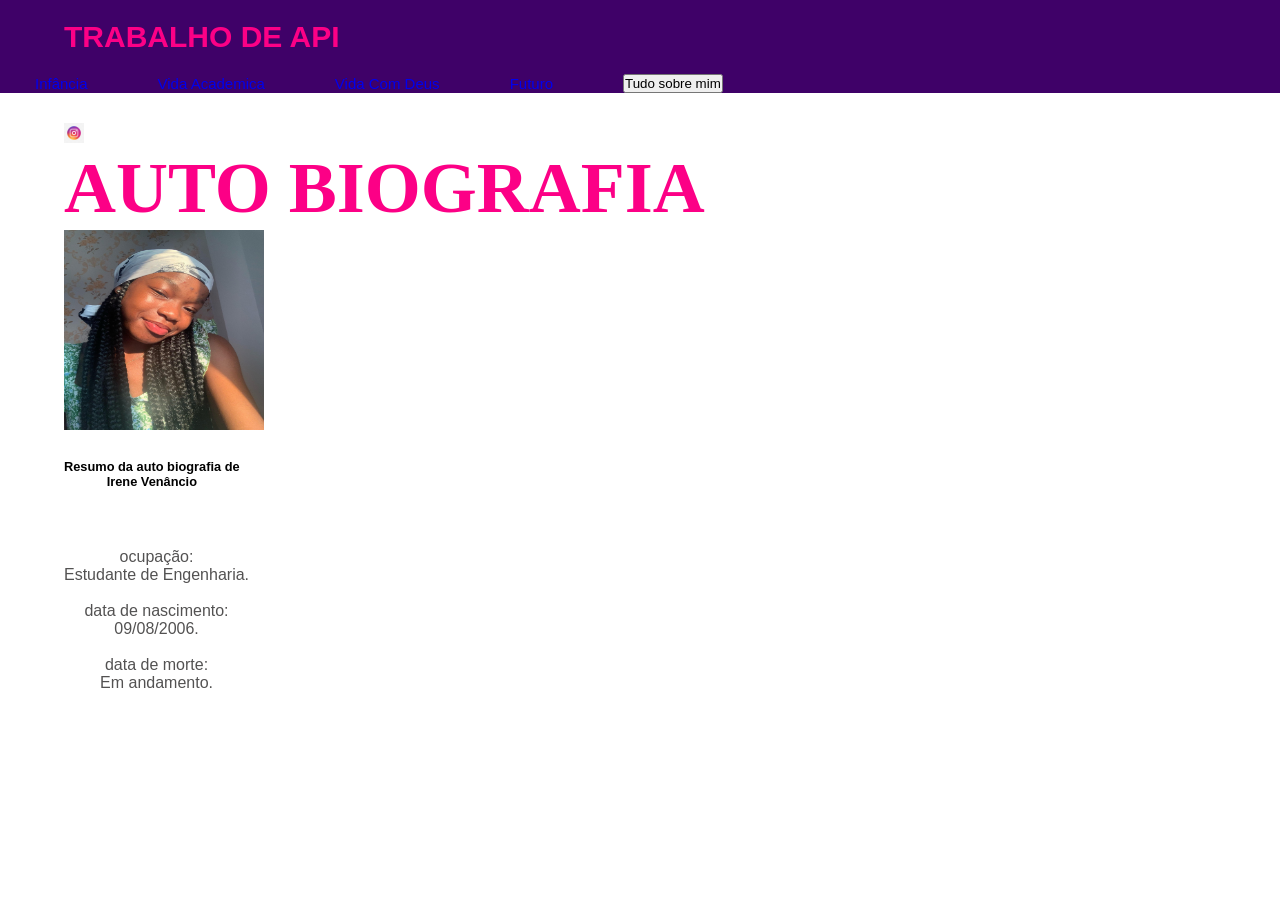
==== index.html @ 19215a69 "atualização" ====
<!DOCTYPE html>
<html lang="pt-br">
<head>
    <meta charset="UTF-8">
    <meta name="viewport" content="width=device-width, initial-scale=1.0">
    <link rel="stylesheet" href="css/style.css">
    <title>Website com html css e js</title>
</head>
<body>
    <div class="background-gradient">
        <header>
            <div class="container">
                <nav>
                    <ul class="logo">
                        <a href="index.html"> TRABALHO DE API </a>
                        </div>
                    <ul class="ul">
                        <li><a href="index.html">Infância</a></li> 
                        <li><a href="index.html">Vida Academica</a></li>
                        <li><a href="index.html">Vida Com Deus</a></li>
                        <li><a href="index.html">Futuro</a></li>
                        <li><a href="index.html"><button class="btn-gradient">Tudo sobre mim</button> </a></li>  

                    </ul>
                    <div class="menu-icon">
                        <img src="img/Hamburger Button Computer Icons Menu PNG.jpeg" alt="botão">
                    </div>
                </nav>

            </div>
        </header>
        <main>
            <div class="container">
                <div class="main-text">
                    <li><a href="https://www.instagram.com/nenisvenancio?igsh=M3pld3NrNWtsdWZ5&utm_source=qr"><img src="img/round-instagram-logo-photos-social-media-701751694793070wrsl7ybb7v.png" alt="" width="20px" height="20px"></a></li>
                    <h1>AUTO BIOGRAFIA</h1>
                   
                   
                   <img src="img/IMG-20250619-WA0004.jpg" alt="eu" width="200px" height="200px">
                   <div class="main-text">
                   <h4><p align="center"> Resumo da auto biografia de <br>
                     Irene Venâncio</p></h4></div>
                </div><br><br><br>
                <section class="resultados">
                <div class="resultados-text">
                    <p align="center"><span>
                        ocupação:
                       <br> Estudante de Engenharia. 
                       <br><br>
                       data de nascimento:
                       <br> 09/08/2006.
                       <br><br>
                       data de morte:
                       <br>Em andamento.
              </span></p>
                </div></section>
            </div>
        </main>

    </div>
    <script src="js/main.js"></script>

</body>
</html>
---- css/style.css ----
@import url('https://fonts.googleapis.com/css2?family=Montserrat:ital,wght@0,100..900;1,100..900&display=swap');
*{ margin:0;
    padding: 0;
    box-sizing: border-box; 
    text-decoration: none;
    list-style: none;


    
}
    body {
        font-family:'poppins', sans-serif; }
    :root {
       --cor-fundo: #3f0168;
       --cor-texto: #f0ebeb;
       --cor-destaque: #d00277;
       --degrade-bnt: linear-gradient(#fe9611, # ff5c00);
       --cor-botao: #d00277;
       --cor-botao-hover: #ffffff;
     }
     .background-gradient {
         background-color: var(--cor-fundo) 
     }
     .container { max-width: 1440px;
        margin: 0 5%;
        padding:0 auto;}

        .btn-gradiente {
            padding: 10px 25px;
            color:#d00277;
            border: none;
            cursor: pointer;
            background-image: var(--degrade-bnt);
           
        }

        nav { display: flex;
            justify-content: space-between;
            align-items:center;
            padding: 20px 0;}

            .logo a{ 
        font-size: 30px;
        font-weight: bold;
        color: rgb(252, 0, 134);
     }

     .ul { 
         display: flex;
         align-items: center;
         
}
    

 .ul li{ 
       margin: 0% 35px;
       font-size: 15px;

    }

    .ul li{ 
       color: black;
        
    }
    main .container { 
        display: flex;
        align-items: baseline;
        justify-content: space-between;
        margin-top: 30px;

      
    }
    .main-text {
       width: 50%;
       color:rgb(252, 0, 134)

    }
    .main-text h1 {
       font-size: 4.5rem;
       font-family: Georgia, 'Times New Roman', Times, serif;

    }
    .main-text div {
       display: flex;
       align-items: center;
       margin-top: 20px;

    }
    .main-img {
      width: 30%;}
      .main-img img  {
      width: 60%;}
      Main .container {
        flex-direction: column;
      } 
      main .container .main-img {
      width: 100;}
      main .container .main-text {
      width: 100%;}
      main .container .main-text h4 {
      font-size: 0.8rem;
      align-items: center;
      color: black;
      margin-top: 5px;
      font-family: poppins, sans-serif;
      }
      .resultados {
      font-size: 1rem;
      color: rgb(83, 82, 82);
      margin-top: 5px;
      }
      .menu-icon{display: none;
        position: relative;
        z-index: 10;
}
@media (max-width: 960px) {
    nav{
        background-color: #3f0168;
         .menu-icon{display: block;
}
    }
    .ul {
        position: fixed;
        background-color: darkred;
         top: 0%;
         width: 100%;
         left: 100%;
         height: 100%;
         transition:0.3s ;
}
    }
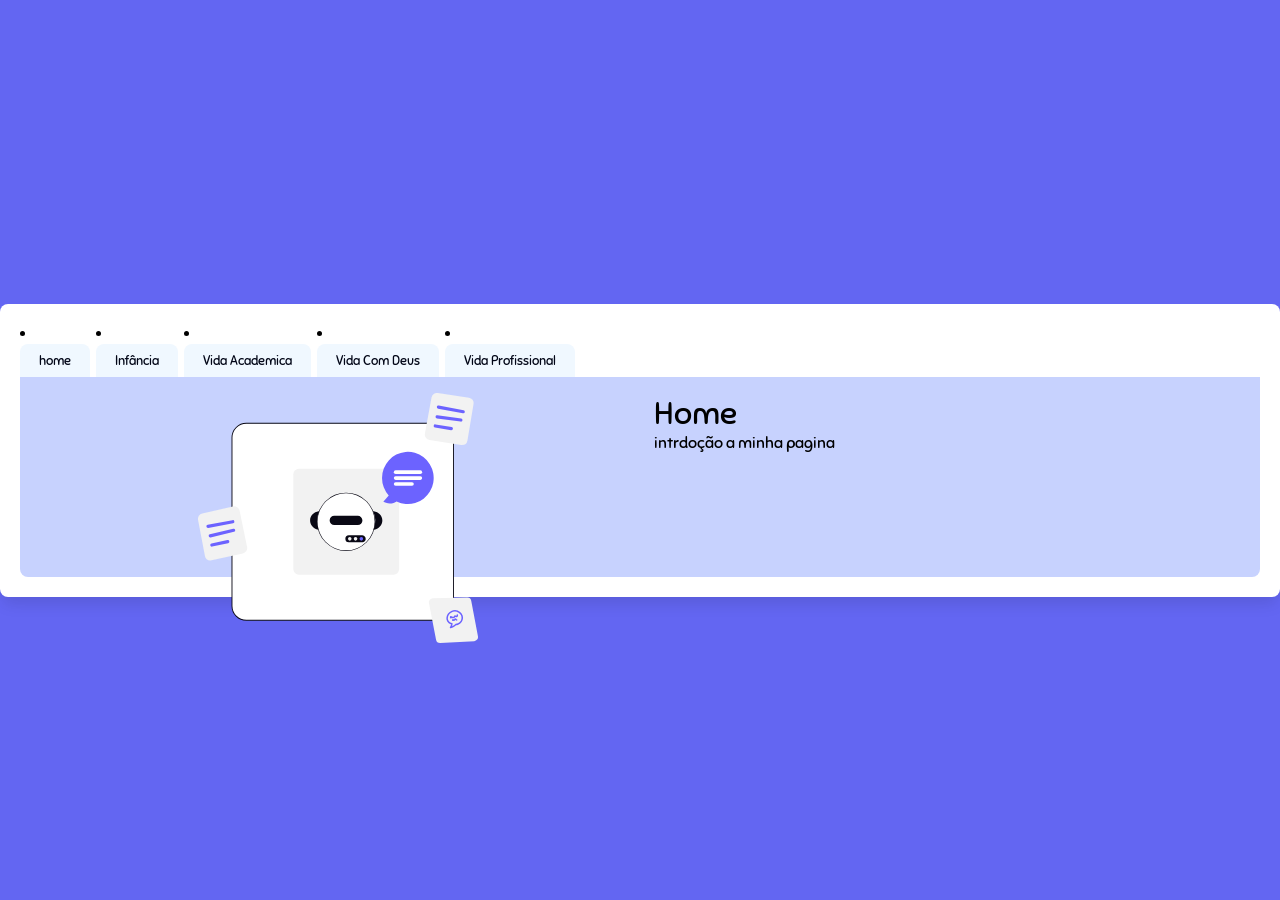
==== commit 60bc60c9: "atualização" ====
--- a/index.html
+++ b/index.html
@@ -3,62 +3,37 @@
 <head>
     <meta charset="UTF-8">
     <meta name="viewport" content="width=device-width, initial-scale=1.0">
-    <link rel="stylesheet" href="css/style.css">
-    <title>Website com html css e js</title>
+    <link rel="stylesheet" href="css/styles.css">
+    <title>EMI11</title>
 </head>
 <body>
-    <div class="background-gradient">
-        <header>
-            <div class="container">
-                <nav>
-                    <ul class="logo">
-                        <a href="index.html"> TRABALHO DE API </a>
-                        </div>
-                    <ul class="ul">
-                        <li><a href="index.html">Infância</a></li> 
-                        <li><a href="index.html">Vida Academica</a></li>
-                        <li><a href="index.html">Vida Com Deus</a></li>
-                        <li><a href="index.html">Futuro</a></li>
-                        <li><a href="index.html"><button class="btn-gradient">Tudo sobre mim</button> </a></li>  
+<div id="container">
+    <div class="tab-buttons">
 
-                    </ul>
-                    <div class="menu-icon">
-                        <img src="img/Hamburger Button Computer Icons Menu PNG.jpeg" alt="botão">
-                    </div>
-                </nav>
+           <li><a href="index.html"><button class="tab-btn " content-id="home">home</button></a></li>
+        
+            <li><a href="infanica.html"><button class="tab-btn " content-id="infancia">Infância</button></a></li>
 
-            </div>
-        </header>
-        <main>
-            <div class="container">
-                <div class="main-text">
-                    <li><a href="https://www.instagram.com/nenisvenancio?igsh=M3pld3NrNWtsdWZ5&utm_source=qr"><img src="img/round-instagram-logo-photos-social-media-701751694793070wrsl7ybb7v.png" alt="" width="20px" height="20px"></a></li>
-                    <h1>AUTO BIOGRAFIA</h1>
-                   
-                   
-                   <img src="img/IMG-20250619-WA0004.jpg" alt="eu" width="200px" height="200px">
-                   <div class="main-text">
-                   <h4><p align="center"> Resumo da auto biografia de <br>
-                     Irene Venâncio</p></h4></div>
-                </div><br><br><br>
-                <section class="resultados">
-                <div class="resultados-text">
-                    <p align="center"><span>
-                        ocupação:
-                       <br> Estudante de Engenharia. 
-                       <br><br>
-                       data de nascimento:
-                       <br> 09/08/2006.
-                       <br><br>
-                       data de morte:
-                       <br>Em andamento.
-              </span></p>
-                </div></section>
-            </div>
-        </main>
+            <li><a href="vidaacademica.html"></a><button class="tab-btn " content-id="vidaacademica">Vida Academica</button></a></li>
+        
+            <li><a href="vidacomDeus.html"></a><button class="tab-btn " content-id="vidacomDeus">Vida Com Deus</button></a></li>
 
+           <li><a href="futuroprofissional.html"></a><button class="tab-btn " content-id="futuroprofissional">Vida Profissional</button></a></li>
+            
+        
     </div>
-    <script src="js/main.js"></script>
-
+        <div class="tab-contents">
+        <div class="content show" id="home">
+           <img src="img/undraw_chat-bot_c8iw.svg" alt="home img" class="content-img">
+           <div class="infos">
+            <h1 class="content-title">Home</h1>
+            <p class="content-descriptoin">intrdoção a minha pagina</p>
+           </div> 
+        
+       </div>
+    </div>
+    </div>
+</div>
+   <script src="js/main.js"></script>
 </body>
 </html>
--- a/css/styles.css
+++ b/css/styles.css
@@ -0,0 +1,76 @@
+@import url('https://fonts.googleapis.com/css2?family=Quicksand:wght@300..700&family=Sniglet:wght@400;800&display=swap');
+.content{ 
+    display: none;
+    width: 100%;
+    height: 200px;
+  
+}
+
+.content.show { 
+    display: flex ;
+   gap: 14px;
+   background-color: #c7d2fe ;
+   border-radius: 0px 0px 8px 8px ;
+   padding: 16px;
+}
+.content-img { 
+    width: 50%;
+    height: 250px;
+
+}
+
+*  { 
+   margin: 0%;
+   padding: 0%;
+   box-sizing: border-box;
+  font-family: "Sniglet", system-ui;
+  font-weight: 500;
+  font-style: normal;
+
+}
+
+body  { 
+    background-color: #6366f2;
+    display: flex;
+    align-items: center;
+    justify-content: center;
+     min-height : 100vh
+
+}
+
+#container  { 
+   background-color: white;
+   width: 600%;
+   padding: 20px;
+   border-radius: 8px;
+   box-shadow: 0px 10px 15px -3px rgba(0, 0, 0, 0.1);
+
+}
+
+.tab-buttons { 
+   display: flex;
+   gap: 6px;
+
+
+}
+
+.tab-btn  { 
+    width: 100%;
+    border: none;
+    color: #020617;
+    background-color: #f0f8ff;
+    border-radius: 8px 8px 0px 0px ;
+    padding: 8px;
+    cursor: pointer;
+    transition: backgroud-color .3s ease;
+}
+
+.tab-btn.active  { 
+    background-color: #c7d2fe;
+
+}
+
+.tab-btn:hover  { 
+   background-color: #a5b4fc;
+
+}
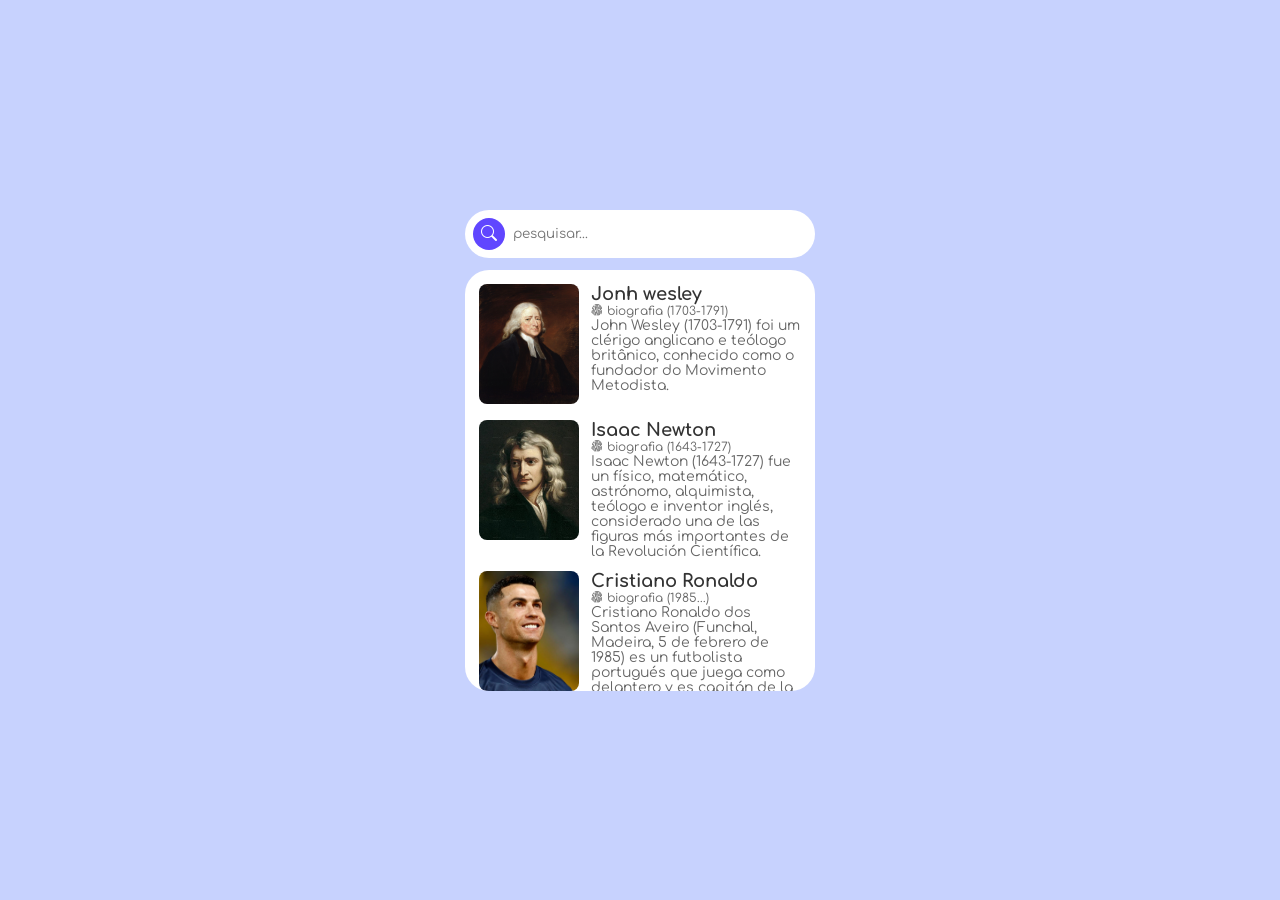
==== commit 2bff58e7: "atualização" ====
--- a/index.html
+++ b/index.html
@@ -3,37 +3,100 @@
 <head>
     <meta charset="UTF-8">
     <meta name="viewport" content="width=device-width, initial-scale=1.0">
+    <link rel="stylesheet" href="https://cdn.jsdelivr.net/npm/bootstrap-icons@1.13.1/font/bootstrap-icons.min.css">
     <link rel="stylesheet" href="css/styles.css">
     <title>EMI11</title>
 </head>
 <body>
 <div id="container">
-    <div class="tab-buttons">
+    <div class="input-group">
+        <div class="input-icon">
+            <i class="bi bi-search"></i>
+        </div>
+        <input id="search" 
+        type="text" 
+        class="input-field" 
+        placeholder="pesquisar..."> 
 
-           <li><a href="index.html"><button class="tab-btn " content-id="home">home</button></a></li>
-        
-            <li><a href="infanica.html"><button class="tab-btn " content-id="infancia">Infância</button></a></li>
+    </div>
+    <ul class="items">
+<li class="item">
+<div class="item-image">
+<img src="img/jonh wesley.jpg" alt="jonh">
+</div>
+<div class="item-content">
+<h2 class="item-title">
+    Jonh wesley
+</h2>
+<p class="item-subtitle">
+<i class="bi bi-fingerprint"></i>
+biografia (1703-1791)
+</p>
+<p class="item-description">
+   John Wesley (1703-1791) foi um clérigo anglicano e teólogo britânico, conhecido como o fundador do Movimento Metodista. 
+</p>
+</div>
+</li>
+<li class="item">
+<div class="item-image">
+<img src="img/isaac newton.jpg" alt="isaac">
+</div>
+<div class="item-content">
+<h2 class="item-title">
+    Isaac Newton
+</h2>
+<p class="item-subtitle">
+<i class="bi bi-fingerprint"></i>
+biografia (1643-1727)
+</p>
+<p class="item-description">
+Isaac Newton (1643-1727) fue un físico, matemático, astrónomo, alquimista, teólogo e inventor inglés, considerado una de las figuras más importantes de la Revolución Científica.
+</p>
+</div>
+</li>
 
-            <li><a href="vidaacademica.html"></a><button class="tab-btn " content-id="vidaacademica">Vida Academica</button></a></li>
-        
-            <li><a href="vidacomDeus.html"></a><button class="tab-btn " content-id="vidacomDeus">Vida Com Deus</button></a></li>
+<li class="item">
+<div class="item-image">
+<img src="img/Ronaldo.jpg" alt="Ronaldo">
+</div>
+<div class="item-content">
+<h2 class="item-title">
+    Cristiano Ronaldo
+</h2>
+<p class="item-subtitle">
+<i class="bi bi-fingerprint"></i>
+biografia (1985...)
+</p>
+<p class="item-description">
+  Cristiano Ronaldo dos Santos Aveiro (Funchal, Madeira, 5 de febrero de 1985) es un futbolista portugués que juega como delantero y es capitán de la selección de Portugal. 
+</p>
+</div>
+</li>
 
-           <li><a href="futuroprofissional.html"></a><button class="tab-btn " content-id="futuroprofissional">Vida Profissional</button></a></li>
-            
-        
-    </div>
-        <div class="tab-contents">
-        <div class="content show" id="home">
-           <img src="img/undraw_chat-bot_c8iw.svg" alt="home img" class="content-img">
-           <div class="infos">
-            <h1 class="content-title">Home</h1>
-            <p class="content-descriptoin">intrdoção a minha pagina</p>
-           </div> 
-        
-       </div>
-    </div>
-    </div>
+<li class="item">
+<div class="item-image">
+<img src="img/eu.jpg" alt="eu">
 </div>
+<div class="item-content">
+<h2 class="item-title">
+   Irene Venâncio
+</h2>
+<p class="item-subtitle">
+<i class="bi bi-fingerprint"></i>
+biografia (2006..)
+</p>
+<p class="item-description">
+   John Wesley (1703-1791) foi um clérigo anglicano e teólogo britânico, conhecido como o fundador do Movimento Metodista. 
+</p>
+</div>
+</li>
+
+    </ul>
+</div>
+
+
+
+
    <script src="js/main.js"></script>
 </body>
 </html>
--- a/css/styles.css
+++ b/css/styles.css
@@ -1,76 +1,97 @@
-@import url('https://fonts.googleapis.com/css2?family=Quicksand:wght@300..700&family=Sniglet:wght@400;800&display=swap');
-.content{ 
-    display: none;
-    width: 100%;
-    height: 200px;
-  
+@import url('https://fonts.googleapis.com/css2?family=Comfortaa:wght@300..700&display=swap');
+*{
+    margin: 0;
+    padding: 0;
+    box-sizing: border-box;
+ font-family: "Comfortaa", sans-serif;
 }
 
-.content.show { 
-    display: flex ;
-   gap: 14px;
-   background-color: #c7d2fe ;
-   border-radius: 0px 0px 8px 8px ;
-   padding: 16px;
+body{
+   min-height: 100vh;
+   display: flex;
+   align-items: center;
+   justify-content: center;
+   background-color: #c7d2fe;
 }
-.content-img { 
-    width: 50%;
-    height: 250px;
+
+.input-group{ 
+    display: flex;
+    align-items: center;
+    background-color: #ffff;
+    padding: 8px 16px 8px 8px ;
+    border-radius: 24px;
+    gap: 8px;
+    
 
 }
 
-*  { 
-   margin: 0%;
-   padding: 0%;
-   box-sizing: border-box;
-  font-family: "Sniglet", system-ui;
-  font-weight: 500;
-  font-style: normal;
+.input-field{
+    width: 100%;
+    border: none;
+    background-color: transparent;
 
 }
 
-body  { 
-    background-color: #6366f2;
+.input-field :focus {
+    outline: none;
+}
+
+.items{
+    display: flex;
+    flex-direction: column;
+    gap: 12px;
+    list-style: none;
+    margin-top: 12px;
+    background-color: #ffff;
+    border-radius: 24px;
+    padding: 14px;
+    width: 350px;
+    height: 421px;
+    overflow-y: auto;
+
+}
+
+.item{
+    display: flex;
+    gap: 12px;
+
+}
+
+.input-icon {
     display: flex;
     align-items: center;
     justify-content: center;
-     min-height : 100vh
-
-}
-
-#container  { 
-   background-color: white;
-   width: 600%;
-   padding: 20px;
-   border-radius: 8px;
-   box-shadow: 0px 10px 15px -3px rgba(0, 0, 0, 0.1);
-
-}
-
-.tab-buttons { 
-   display: flex;
-   gap: 6px;
+    border-radius: 100%;
+min-width: 32px;
+min-height: 32px;
+background-color: #6046ff;
+color: #ffff;
 
 
 }
 
-.tab-btn  { 
-    width: 100%;
-    border: none;
-    color: #020617;
-    background-color: #f0f8ff;
-    border-radius: 8px 8px 0px 0px ;
-    padding: 8px;
-    cursor: pointer;
-    transition: backgroud-color .3s ease;
+.item-image img {
+    width: 100px;
+    height: 120px;
+    object-fit: cover;
+    border-radius: 8px;
+   
 }
 
-.tab-btn.active  { 
-    background-color: #c7d2fe;
+.item-title{
+    font-size: 18px;
+    color: #333;
+}
+
+.item-subtitle{
+    font-size: 12px;
+    color: #666;
 
 }
 
-.tab-btn:hover  { 
-   background-color: #a5b4fc;
+.item-description{
+    font-size: 14px;
+    color: #666;
+}
 
-}
+
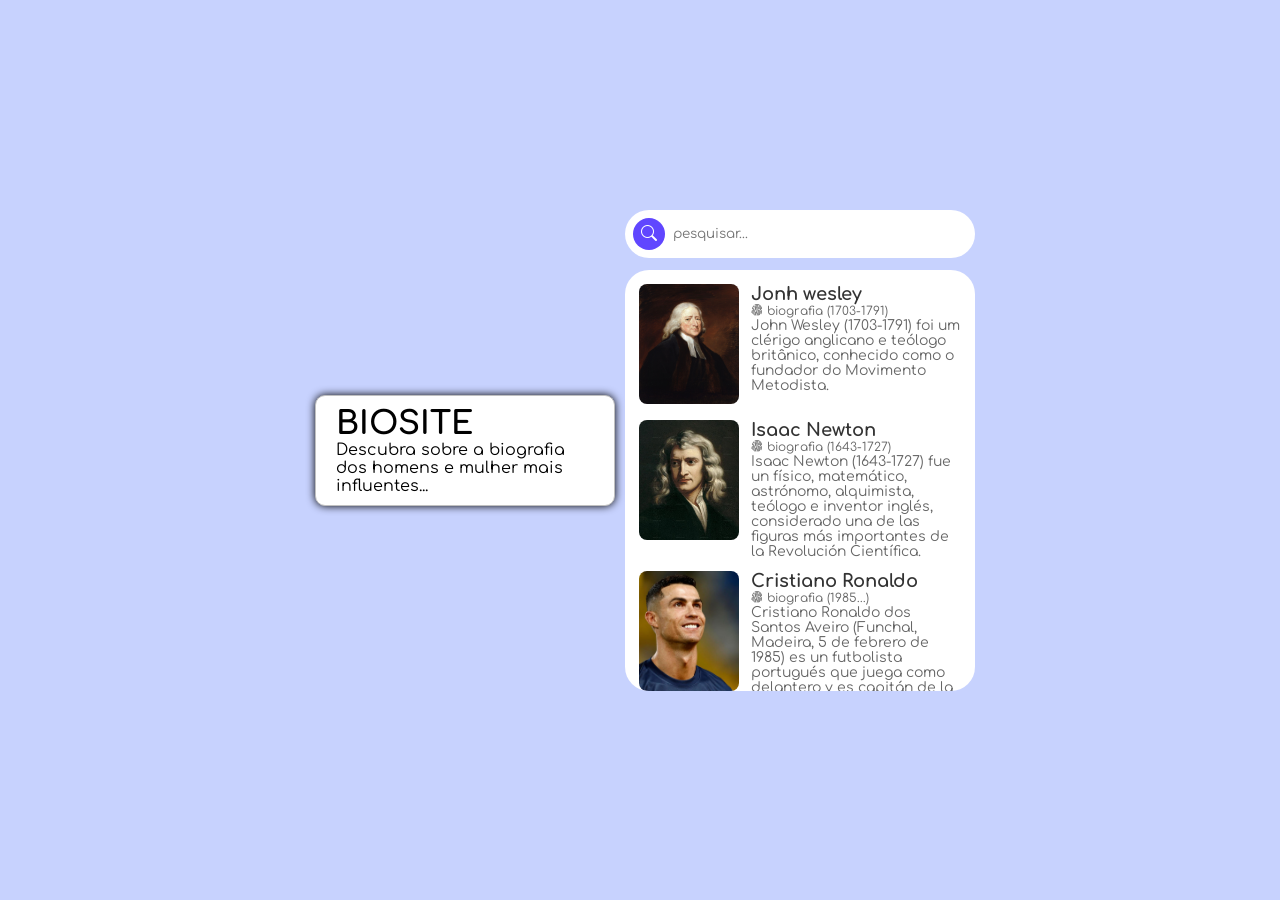
==== commit bde2de06: "atualização" ====
--- a/index.html
+++ b/index.html
@@ -8,15 +8,21 @@
     <title>EMI11</title>
 </head>
 <body>
+    <div class="card-container">
+        <div class="card">
+            <h1>BIOSITE</h1>
+            <P>Descubra sobre a biografia dos homens e mulher mais influentes...</P>
+        </div>
+         </div>
 <div id="container">
     <div class="input-group">
         <div class="input-icon">
-            <i class="bi bi-search"></i>
+                <i class="bi bi-search"></i>
         </div>
         <input id="search" 
         type="text" 
         class="input-field" 
-        placeholder="pesquisar..."> 
+        placeholder="pesquisar...">
 
     </div>
     <ul class="items">
--- a/css/styles.css
+++ b/css/styles.css
@@ -94,4 +94,19 @@
     color: #666;
 }
 
+.card-container {
+    display: flex;
+    flex-wrap: wrap;
+    justify-content: center;
+}
 
+.card {
+    width: 300px;
+    background-color: #ffff;
+    border: 1px solid #c0c0c0;
+    border-radius: 10px;
+    margin: 10px;
+    padding: 10px 20px;
+    box-shadow: 0 0 8px rgba(0, 0, 0,01);
+}
+
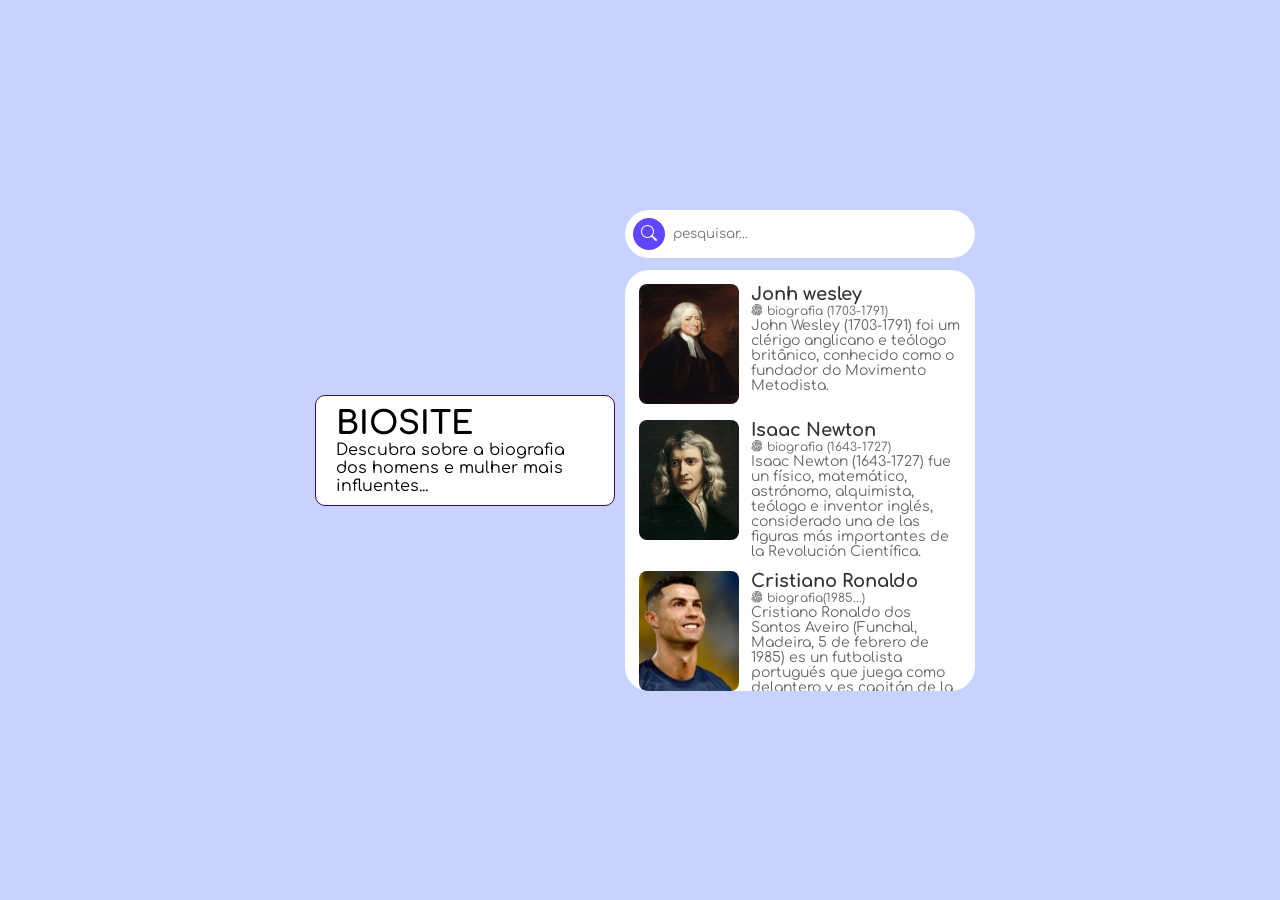
==== commit cef3947e: "atualização" ====
--- a/index.html
+++ b/index.html
@@ -71,7 +71,7 @@
 </h2>
 <p class="item-subtitle">
 <i class="bi bi-fingerprint"></i>
-biografia (1985...)
+biografia(1985...)
 </p>
 <p class="item-description">
   Cristiano Ronaldo dos Santos Aveiro (Funchal, Madeira, 5 de febrero de 1985) es un futbolista portugués que juega como delantero y es capitán de la selección de Portugal. 
@@ -81,7 +81,7 @@
 
 <li class="item">
 <div class="item-image">
-<img src="img/eu.jpg" alt="eu">
+<a href="futuroprofissional.html"><img src="img/eu.jpg" alt="eu"></a>
 </div>
 <div class="item-content">
 <h2 class="item-title">
--- a/css/styles.css
+++ b/css/styles.css
@@ -1,6 +1,6 @@
 @import url('https://fonts.googleapis.com/css2?family=Comfortaa:wght@300..700&display=swap');
-*{
-    margin: 0;
+
+*{margin: 0;
     padding: 0;
     box-sizing: border-box;
  font-family: "Comfortaa", sans-serif;
@@ -94,7 +94,7 @@
     color: #666;
 }
 
-.card-container {
+.Card-container{
     display: flex;
     flex-wrap: wrap;
     justify-content: center;
@@ -102,11 +102,11 @@
 
 .card {
     width: 300px;
-    background-color: #ffff;
-    border: 1px solid #c0c0c0;
+    background-color: #fff;
+    border: 1px solid #4f0165;
     border-radius: 10px;
     margin: 10px;
     padding: 10px 20px;
-    box-shadow: 0 0 8px rgba(0, 0, 0,01);
-}
+    box-shadow: 0 0 8px rgba(0 0 0,0.1);
 
+}
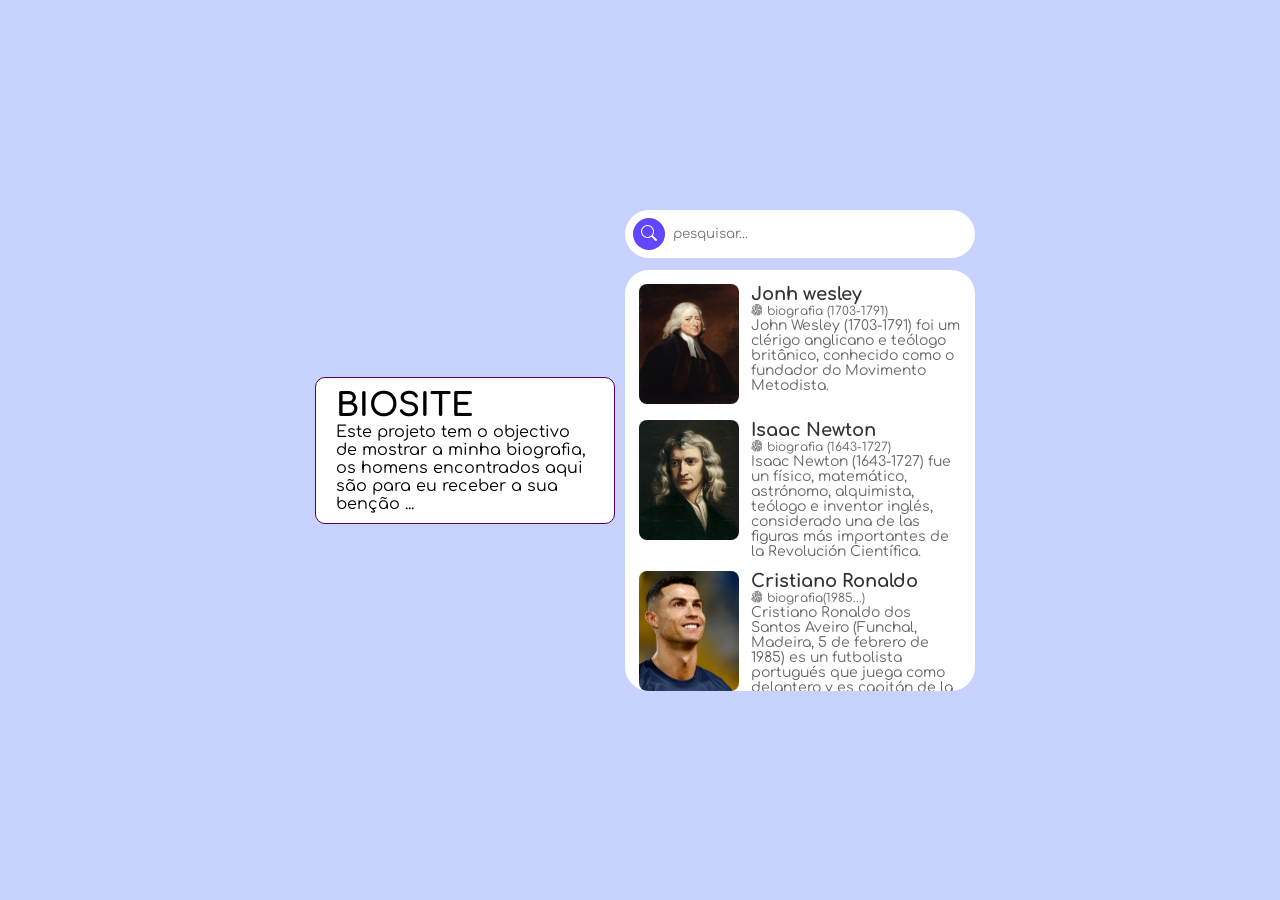
==== commit a66bf6d7: "FIM" ====
--- a/index.html
+++ b/index.html
@@ -11,7 +11,7 @@
     <div class="card-container">
         <div class="card">
             <h1>BIOSITE</h1>
-            <P>Descubra sobre a biografia dos homens e mulher mais influentes...</P>
+            <P>Este projeto tem o objectivo de mostrar a minha biografia, os homens encontrados aqui são para eu receber a sua benção ...</P>
         </div>
          </div>
 <div id="container">
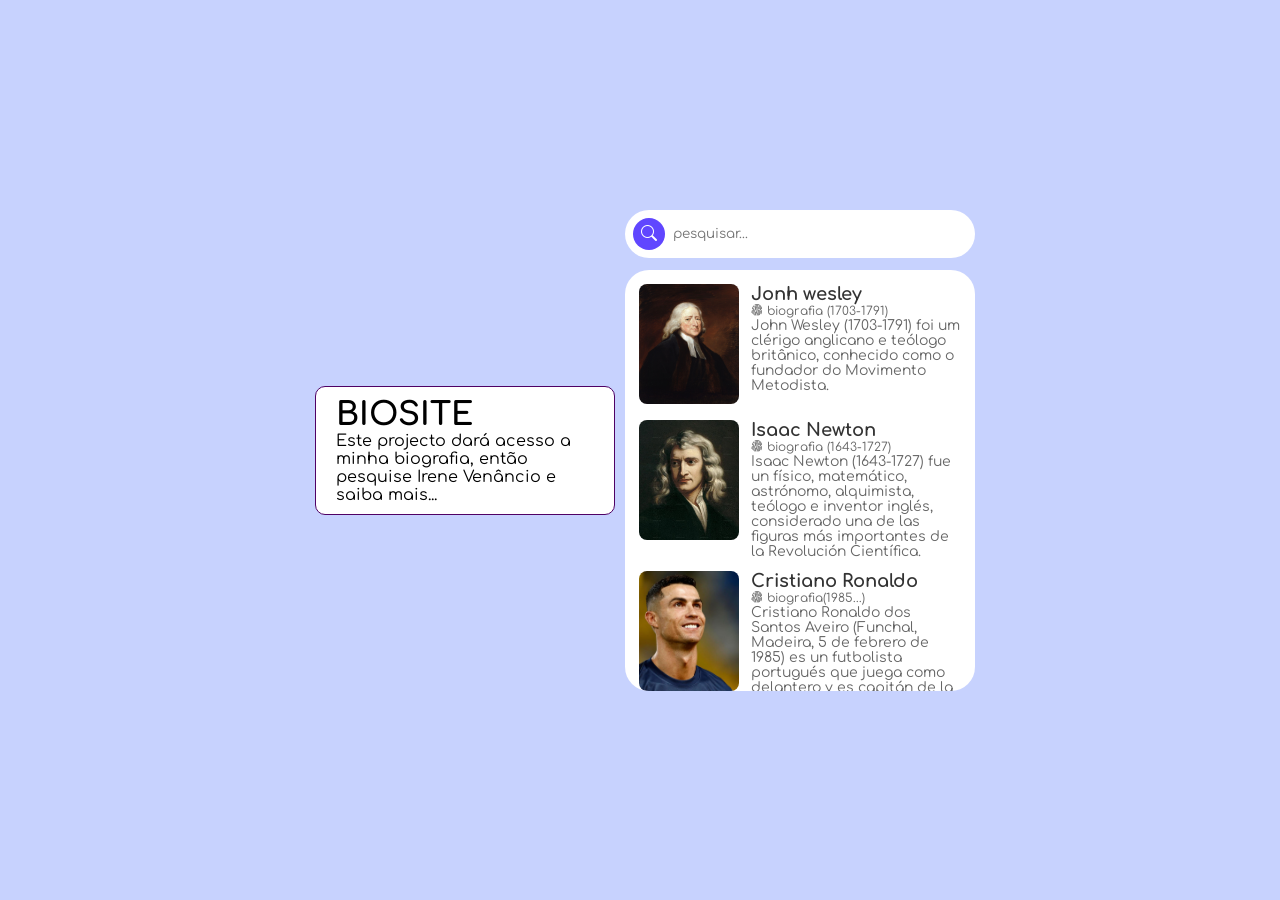
==== commit 26b0182b: "fim" ====
--- a/index.html
+++ b/index.html
@@ -11,8 +11,7 @@
     <div class="card-container">
         <div class="card">
             <h1>BIOSITE</h1>
-            <P>Este projeto tem o objectivo de mostrar a minha biografia, os homens encontrados aqui são para eu receber a sua benção ...</P>
-        </div>
+            <P>Este projecto dará acesso a minha biografia, então pesquise Irene Venâncio e saiba mais...</div>
          </div>
 <div id="container">
     <div class="input-group">
